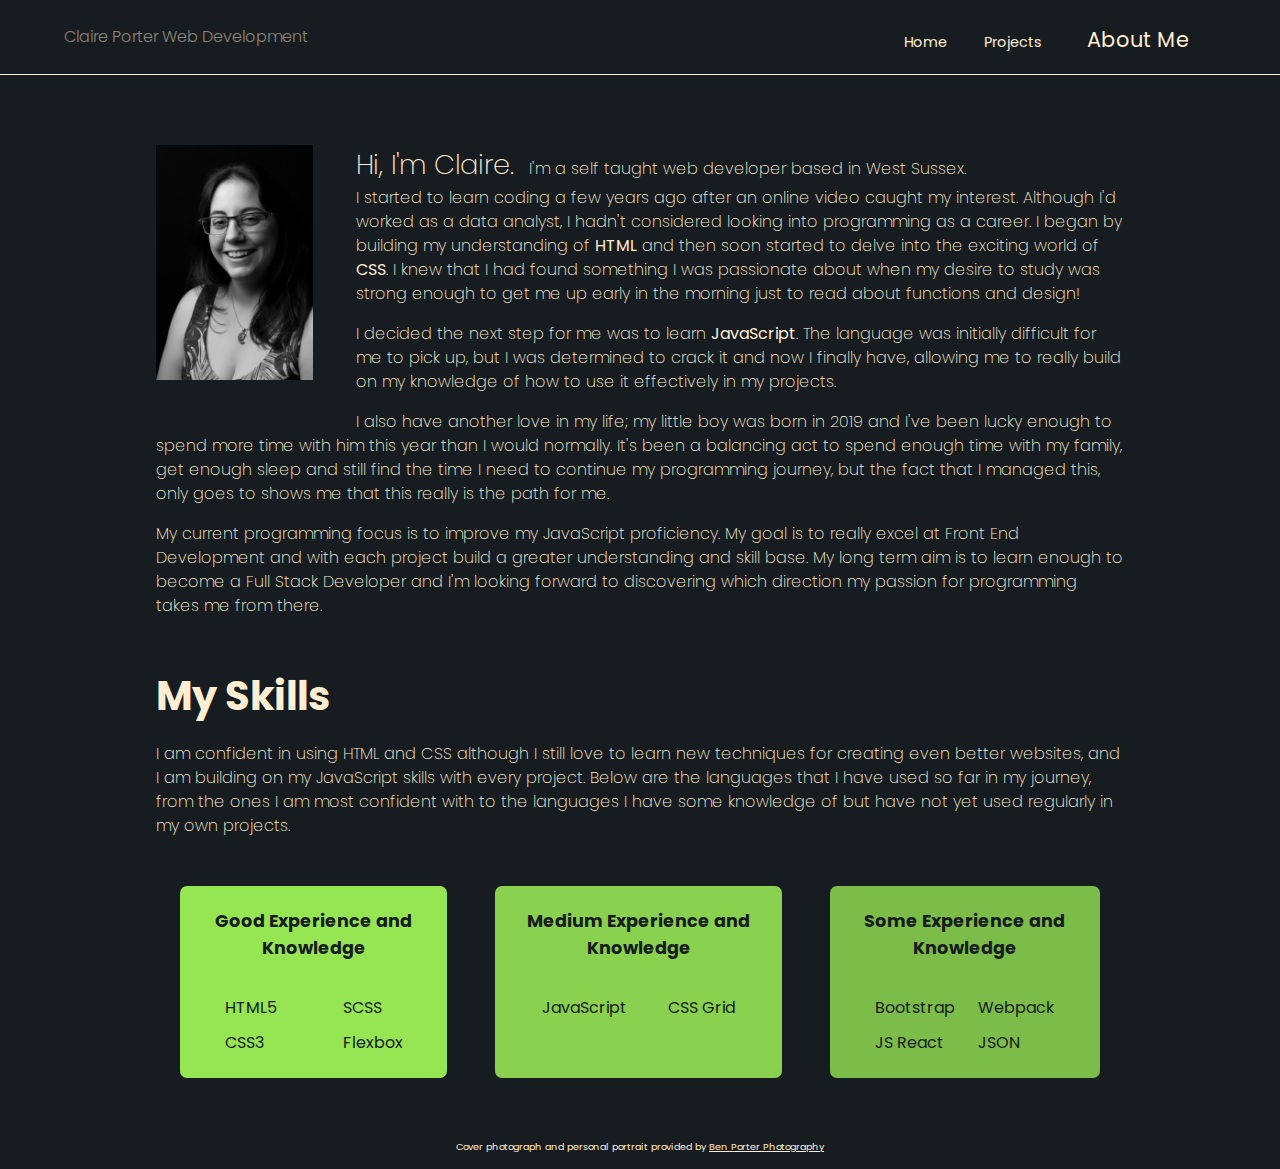
==== aboutme.html @ 0c7c625c "Added new files" ====
<!DOCTYPE HTML>

<html>
    <head>
        <meta charset="utf-8">
        <meta http-equiv="X-UA-Compatible" content="IE=edge">
        <meta name="viewport" content="width=device-width, initial-scale=1">
        <link href="https://fonts.googleapis.com/css2?family=Poppins:wght@200;400;600&display=swap" rel="stylesheet">
        <link rel="stylesheet" href="./css/normalize.css">
        <link rel="stylesheet" href="./css/custom-style.css">
        <title>Claire Porter Web Development About Me</title>
    </head>
    
    <body>

        <div class="navContainer">
            <header class="group navItems">
                
                    <div class="site-nav">
                        <div class="site-nav_small">
                            <div class="brandContainer">
                                <a class="brand" href="index.html">Claire Porter Web Development</a>
                            </div>
                            <button class="nav-toggle" aria-label="open navigation">
                                <span class="hamburger"></span>
                            </button>
                        </div>
                        <nav class="nav">
                            <ul class="nav-right">
                                <li class="nav-item"><a href="index.html">Home</a></li>
                                <li class="nav-item"><a href="projects.html">Projects</a></li>
                                <li class="nav-item active-nav"><a href="aboutme.html">About Me</a></li>
                            </ul>
                        </nav>
                    </div> 
                </div> 
            </header> 
        </div> 

  
        <div class="pageMain"> 

            <div class="aboutme">
                <img class="aboutme_img" src="./images/personalportrait2.jpg" alt="Claire Porter Portrait">
                <div>
                    <p  class="aboutme_text">
                        <span class="aboutme_text--large">Hi, I'm Claire.</span> &nbsp I'm a self taught web developer based in West Sussex.<br>
                        I started to learn coding a few years ago after an online video caught my interest. Although I'd worked as a data analyst, I hadn't considered looking into programming as a career. I began by building my understanding of <b>HTML</b> and then soon started to delve into the exciting world of <b>CSS</b>. I knew that I had found something I was passionate about when my desire to study was strong enough to get me up early in the morning just to read about functions and design!
                    </p>
                    
                    <p class="aboutme_text">
                        I decided the next step for me was to learn <b>JavaScript</b>. The language was initially difficult for me to pick up, but I was determined to crack it and now I finally have, allowing me to really build on my knowledge of how to use it effectively in my projects. 
                    </p>

                    <p class="aboutme_text">
                        I also have another love in my life; my little boy was born in 2019 and I've been lucky enough to spend more time with him this year than I would normally. It's been a balancing act to spend enough time with my family, get enough sleep and still find the time I need to continue my programming journey, but the fact that I managed this, only goes to shows me that this really is the path for me.
                    </p>
                    
                    <p class="aboutme_text">
                        My current programming focus is to improve my JavaScript proficiency. My goal is to really excel at Front End Development and with each project build a greater understanding and skill base. My long term aim is to learn enough to become a Full Stack Developer and I'm looking forward to discovering which direction my passion for programming takes me from there.
                    </p>
                </div>

            </div>
        
            <div class="skillArea">

                <h1 class="pageMain_subtitle">My Skills</h1>

                <p class="aboutme_text">I am confident in using HTML and CSS although I still love to learn new techniques for creating even better websites, and I am building on my JavaScript skills with every project. Below are the languages that I have used so far in my journey, from the ones I am most confident with to the languages I have some knowledge of but have not yet used regularly in my own projects.</p>
            
                <div class="skillSection">

                    <div class="skillSectionType skillSectionType_1">
                        <h4 class="skillType_text">Good Experience and Knowledge</h4>
                        <div class="skill_list">
                            <ul>
                                <li>HTML5</li>
                                <li>CSS3</li>
                            </ul>
                            <ul>
                                <li>SCSS</li>
                                <li>Flexbox</li>
                            </ul>
                        </div>
                    </div>

                    <div class="skillSectionType skillSectionType_2">
                        <h4 class="skillType_text">Medium Experience and Knowledge</h4>
                        <div class="skill_list">
                            <ul>
                                <li>JavaScript</li>
                            </ul>
                            <ul>
                                <li>CSS Grid</li>
                            </ul>
                        </div>
                    </div>

                    <div class="skillSectionType skillSectionType_3">
                        <h4 class="skillType_text">Some Experience and Knowledge</h4>
                        <div class="skill_list">
                            <ul>
                                <li>Bootstrap</li>
                                <li>JS React</li>
                            </ul>
                            <ul>
                                <li>Webpack</li>
                                <li>JSON</li>
                            </ul>
                        </div>
                    </div>
                </div>

            <footer class="footer group">
                <!-- <div>Icons made by <a href="https://www.flaticon.com/authors/freepik" title="Freepik">Freepik</a> from <a href="https://www.flaticon.com/" title="Flaticon">www.flaticon.com</a>
                </div> -->
                <div>
                    <ul class="footer-list">
                        <li class="refer">Cover photograph and personal portrait provided by <a href="https://benporterphoto.com/">Ben Porter Photography</a></li>
                    </ul>
                </div>

            </footer>

        </div> 
    
        <script src="./JS/app.js"></script>

    </body>

</html>
---- css/custom-style.css ----
body, html {
  background-color: #171c21;
  margin: 0;
  padding: 0;
  width: 100%;
  font-family: 'Poppins', sans-serif;
}

html {
  height: 100%;
}

body {
  min-height: 100%;
  display: -webkit-box;
  display: -ms-flexbox;
  display: flex;
  -webkit-box-orient: vertical;
  -webkit-box-direction: normal;
      -ms-flex-direction: column;
          flex-direction: column;
  line-height: 1.5;
}

*, *::before, *::after {
  -webkit-box-sizing: border-box;
          box-sizing: border-box;
}

img {
  width: 100%;
}

.noTopMargin {
  margin-top: 0;
}

.main-btn-design {
  background-color: #96e654;
  border: none;
  padding: .4em .6em;
  border-radius: 5px;
}

.main-btn-design:hover {
  background-color: rgba(150, 230, 84, 0.7);
}

.main-btn-design a {
  color: #171c21;
  font-weight: 600;
}

.aboutme_img {
  width: 200px;
  height: auto;
  float: left;
  padding: 0 1.5em 1.5em 0;
}

.intro-banner {
  background-image: url(./../images/mainimage_large.jpg);
  background-color: #ffeed2;
  background-size: cover;
  background-repeat: no-repeat;
  background-position: top center;
  border-radius: 5px;
  margin-top: 0px;
  height: auto;
  min-height: 600px;
  position: relative;
}

@media (min-width: 1200px) {
  .intro-banner {
    margin-bottom: 20px;
  }
}

@media (min-width: 3000px) {
  .intro-banner {
    min-height: 1400px;
  }
}

.intro-banner--textbox {
  background-color: rgba(0, 0, 0, 0.6);
  text-align: center;
  width: 100%;
  position: absolute;
  bottom: 0;
  height: 33%;
}

@media (min-width: 1200px) {
  .intro-banner--textbox {
    display: -webkit-box;
    display: -ms-flexbox;
    display: flex;
    -webkit-box-pack: center;
        -ms-flex-pack: center;
            justify-content: center;
    -webkit-box-align: center;
        -ms-flex-align: center;
            align-items: center;
    -webkit-box-orient: vertical;
    -webkit-box-direction: normal;
        -ms-flex-direction: column;
            flex-direction: column;
    left: 3em;
    top: 3em;
    bottom: auto;
    width: 24em;
    height: 24em;
    border-radius: 50%;
    padding: 60px;
  }
}

@media (min-width: 3000px) {
  .intro-banner--textbox {
    left: 9em;
    top: 10em;
    width: 40em;
    height: 40em;
  }
}

.intro-text {
  font-size: 1.4rem;
  font-weight: 400;
  line-height: 1.3;
  color: #ffeed2;
  overflow: none;
  width: 90%;
  max-width: 550px;
  margin: 0 auto;
  padding: 1.3em 0;
}

@media (min-width: 1200px) {
  .intro-text {
    padding: 3px 1px 13px 1px;
    text-align: center;
    margin: 0 auto .9em auto;
  }
}

@media (min-width: 3000px) {
  .intro-text {
    font-size: 2.5rem;
  }
}

.intro-banner--button {
  font-weight: 600;
  font-size: 1rem;
  margin: 0;
}

@media (min-width: 3000px) {
  .intro-banner--button a {
    font-size: 1.7rem;
  }
}

.card-area,
.project-area {
  width: 90%;
  height: auto;
  margin: 1.5em auto;
}

@media (min-width: 1200px) {
  .card-area,
  .project-area {
    margin: 50px auto;
  }
}

.flexcard {
  display: -webkit-box;
  display: -ms-flexbox;
  display: flex;
  -webkit-box-pack: center;
      -ms-flex-pack: center;
          justify-content: center;
  -webkit-box-orient: vertical;
  -webkit-box-direction: normal;
      -ms-flex-direction: column;
          flex-direction: column;
}

@media (min-width: 1200px) {
  .flexcard {
    -webkit-box-orient: horizontal;
    -webkit-box-direction: normal;
        -ms-flex-direction: row;
            flex-direction: row;
    -webkit-box-pack: space-evenly;
        -ms-flex-pack: space-evenly;
            justify-content: space-evenly;
  }
}

.card-container {
  margin: 0 auto;
  width: auto;
}

.card {
  -webkit-box-shadow: 4px 2px 8px 0 rgba(255, 238, 210, 0.2);
          box-shadow: 4px 2px 8px 0 rgba(255, 238, 210, 0.2);
  -webkit-transition: 0.3s;
  transition: 0.3s;
  max-width: 400px;
  height: auto;
  color: #171c21;
}

.card_skills {
  margin-bottom: 1.5em;
}

.card_project {
  margin: 2em 0;
}

@media (min-width: 1200px) {
  .card_project {
    margin: 0 2em;
  }
}

.card-image {
  margin: 0;
  padding: 0;
}

.card-image_github {
  display: -webkit-box;
  display: -ms-flexbox;
  display: flex;
  -webkit-box-align: center;
      -ms-flex-align: center;
          align-items: center;
  -webkit-box-pack: center;
      -ms-flex-pack: center;
          justify-content: center;
}

/* On mouse-over, increase card size */
.card:hover {
  -webkit-transform: scale(1.03, 1.03);
          transform: scale(1.03, 1.03);
}

/* Add some padding inside the card container */
.card-textbox {
  padding: .5em 1em .9em 15px;
  background-color: #FFF;
  min-height: 140px;
  position: relative;
}

.card-textbox--title {
  font-size: 1.3rem;
  margin: 5px 0;
}

.card-textbox--main {
  font-size: 1rem;
  margin: 5px;
}

.card-textbox--subtitle {
  font-size: .8rem;
}

.card-textbox--link {
  font-size: 1rem;
  font-weight: 300;
  margin: 5px;
  text-decoration: none;
  color: #96e654;
}

.card-textbox--button {
  border-radius: 10px;
  border-width: 1px;
  border-color: #a8a850;
  padding: .2em .5em;
  background-color: #96e654;
  font-weight: bold;
  font-size: 15px;
  margin: .7em auto .7em 0;
}

.card-textbox--link:hover {
  color: black;
}

.pageMain {
  color: #ffeed2;
  width: 85%;
  margin: 1.5em auto;
}

@media (min-width: 1200px) {
  .pageMain {
    height: 500px;
    padding: 30px 60px;
  }
}

.pageMain_header {
  padding-bottom: 40px;
  font-size: 3rem;
  font-weight: 200;
  text-align: center;
}

@media (min-width: 700px) {
  .pageMain_header {
    padding-bottom: 0;
    font-size: 4rem;
    text-align: center;
  }
}

.pageMain_subtitle {
  padding-bottom: 0;
  font-size: 2.5rem;
}

.aboutme {
  clear: left;
  margin-bottom: 3em;
}

.aboutme_img {
  padding: 0 2.7em 2em 0;
}

.aboutme_text {
  font-weight: 200;
}

.aboutme_text--large {
  font-size: 1.7rem;
}

.skillSection {
  margin: 3em auto;
  display: block;
}

@media (min-width: 700px) {
  .skillSection {
    display: -webkit-box;
    display: -ms-flexbox;
    display: flex;
    -webkit-box-pack: justify;
        -ms-flex-pack: justify;
            justify-content: space-between;
  }
}

.skillSection_group {
  display: -webkit-box;
  display: -ms-flexbox;
  display: flex;
  -webkit-box-pack: space-evenly;
      -ms-flex-pack: space-evenly;
          justify-content: space-evenly;
}

.skillArea {
  clear: both;
}

.skill_list {
  width: 80%;
  margin: .5em auto 0 auto;
  display: -webkit-box;
  display: -ms-flexbox;
  display: flex;
  -webkit-box-pack: justify;
      -ms-flex-pack: justify;
          justify-content: space-between;
}

@media (min-width: 700px) {
  .skill_list {
    display: inline-block;
  }
}

@media (min-width: 1200px) {
  .skill_list {
    display: -webkit-box;
    display: -ms-flexbox;
    display: flex;
    -webkit-box-pack: justify;
        -ms-flex-pack: justify;
            justify-content: space-between;
  }
}

.skill_list li {
  margin-left: .5em;
}

.skillSectionType {
  color: #171c21;
  padding: 1.4em;
  margin: 1.7em 0;
  border-radius: 7px;
}

@media (min-width: 700px) {
  .skillSectionType {
    width: 32%;
    text-align: center;
  }
}

@media (min-width: 1200px) {
  .skillSectionType {
    margin: 0 1.5em;
    width: auto;
    text-align: left;
  }
}

.skillSectionType ul {
  padding: 0;
  margin-bottom: 0;
}

.skillSectionType li {
  list-style-type: none;
  margin: 0.7em 0 0 0;
}

.skillSectionType_1 {
  background-color: #96e654;
}

.skillSectionType_2 {
  background-color: rgba(150, 230, 84, 0.9);
}

.skillSectionType_3 {
  background-color: rgba(150, 230, 84, 0.8);
}

.skillType_text {
  margin: 0 auto;
  font-size: 1.1rem;
  text-align: center;
}

.github-logo {
  width: 12em;
  padding: .5em;
}

.navContainer {
  padding: 15px 0;
  width: 100%;
  border-bottom: solid 0.1px #ffeed2;
  font-size: .8rem;
  height: auto;
}

.navItems {
  width: 90%;
  margin: 0 auto;
  position: relative;
  height: auto;
}

.site-nav {
  margin: 0px;
  height: auto;
}

@media (min-width: 1200px) {
  .site-nav {
    display: -webkit-box;
    display: -ms-flexbox;
    display: flex;
    -webkit-box-align: top;
        -ms-flex-align: top;
            align-items: top;
    -webkit-box-pack: justify;
        -ms-flex-pack: justify;
            justify-content: space-between;
  }
}

.site-nav_small {
  display: -webkit-box;
  display: -ms-flexbox;
  display: flex;
  margin: 0px;
  -webkit-box-align: center;
      -ms-flex-align: center;
          align-items: center;
  -webkit-box-pack: justify;
      -ms-flex-pack: justify;
          justify-content: space-between;
}

.site-nav ul {
  margin: 0;
  padding: .3em;
  width: 100%;
}

@media (min-width: 1200px) {
  .site-nav ul {
    width: auto;
    padding: .2em .1em;
  }
}

.nav {
  visibility: hidden;
  width: 100%;
  height: 0;
  text-align: center;
  font-size: .9rem;
}

@media (min-width: 1200px) {
  .nav {
    visibility: visible;
    width: auto;
  }
}

.nav-item {
  padding: 2em;
  border-radius: 1px;
  margin: auto 0;
}

.nav-item:hover {
  background-color: rgba(150, 230, 84, 0.8);
}

.nav-item:hover a {
  color: #171c21;
}

.site-nav li {
  list-style: none;
  padding: .7em;
  width: 100%;
  display: block;
}

@media (min-width: 1200px) {
  .site-nav li {
    display: inline-block;
    margin-right: 5px;
    width: auto;
    padding: .3em 1em;
  }
}

.nav-right {
  position: relative;
  width: 100%;
}

@media (min-width: 1200px) {
  .nav-right {
    width: auto;
  }
}

.nav li a {
  color: #ffeed2;
  text-decoration: none;
  padding: .2em 1em;
  border-bottom: none;
  width: 100%;
  display: block;
}

@media (min-width: 1200px) {
  .nav li a {
    width: auto;
    padding: 0;
  }
}

@media (min-width: 1200px) {
  .nav li a:hover {
    color: #171c21;
  }
}

.active-nav {
  font-size: 145%;
}

/* brand */
.brand {
  font-size: .8rem;
  color: rgba(255, 238, 210, 0.5);
  padding: 0;
  width: 100%;
  font-weight: 300;
  text-decoration: none;
  padding: 10px 0;
}

@media (min-width: 1200px) {
  .brand {
    font-size: 1rem;
  }
}

.brandContainer {
  display: -webkit-box;
  display: -ms-flexbox;
  display: flex;
}

.nav-toggle {
  cursor: pointer;
  border: 0;
  width: 3em;
  height: 3em;
  padding: 0;
  border-radius: 50%;
  background-color: #ffeed2;
  color: #171c21;
  -webkit-transition: opacity 250ms ease;
  transition: opacity 250ms ease;
  position: absolute;
  right: 0;
  z-index: 10;
}

@media (min-width: 1200px) {
  .nav-toggle {
    visibility: hidden;
  }
}

.nav-toggle:focus,
.nav-toggle:hover {
  opacity: .75;
}

.nav--visible {
  visibility: visible;
  height: auto;
  position: relative;
  display: block;
  width: 100%;
}

.hamburger {
  width: 50%;
  position: relative;
}

.hamburger,
.hamburger::before,
.hamburger::after {
  display: block;
  margin: 0 auto;
  height: 2px;
  background: #171c21;
}

.hamburger::before,
.hamburger::after {
  content: '';
  width: 100%;
}

.hamburger::before {
  -webkit-transform: translateY(-6px);
          transform: translateY(-6px);
}

.hamburger::after {
  -webkit-transform: translateY(3px);
          transform: translateY(3px);
}

h1 {
  margin: 0;
}

footer {
  background-color: #171c21;
  color: #ffeed2;
  width: 100%;
  margin-top: 3em;
  font-size: .6rem;
  text-align: center;
  padding: .5em;
}

footer a {
  color: #ffeed2;
}

.footer-list {
  padding: 0;
}

.refer {
  display: block;
}

.card_link {
  text-decoration: none;
  color: #171c21;
}

.project_mainArea {
  margin: 3em auto;
}

@media (min-width: 1200px) {
  .project_mainArea {
    display: -ms-grid;
    display: grid;
    -ms-grid-columns: 1fr 1fr;
        grid-template-columns: 1fr 1fr;
    row-gap: 5em;
  }
}

@media (min-width: 700px) {
  .project_mainArea--flex {
    display: -webkit-box;
    display: -ms-flexbox;
    display: flex;
    -webkit-box-pack: center;
        -ms-flex-pack: center;
            justify-content: center;
  }
}

.project_mainArea_btn {
  background-color: #96e654;
  border: none;
  padding: .3em 1em;
  border-radius: 5px;
  font-weight: 600;
  color: #171c21;
  text-decoration: none;
}

.project_mainArea .project_btn-absolute {
  position: absolute;
  left: 15px;
  bottom: 15px;
}

.project_mainArea_resource-link {
  font-size: 1.1rem;
  font-weight: 300;
  margin: 5px;
  text-decoration: none;
  color: #96e654;
}

.projectSection {
  margin-bottom: 3em;
}

@media (min-width: 700px) {
  .projectSection--main1 {
    width: 100%;
  }
}

@media (min-width: 700px) {
  .projectSection--main2 {
    margin-left: 5em;
    width: 100%;
  }
}

.project_text--header {
  margin: auto, 0, auto, 0;
}

.project_text--subtitle {
  font-size: .8rem;
  margin-bottom: 2.5em;
}

.project_text--subtitle a {
  color: #ffeed2;
}

.project_text--p {
  font-weight: 200;
}
/*# sourceMappingURL=custom-style.css.map */
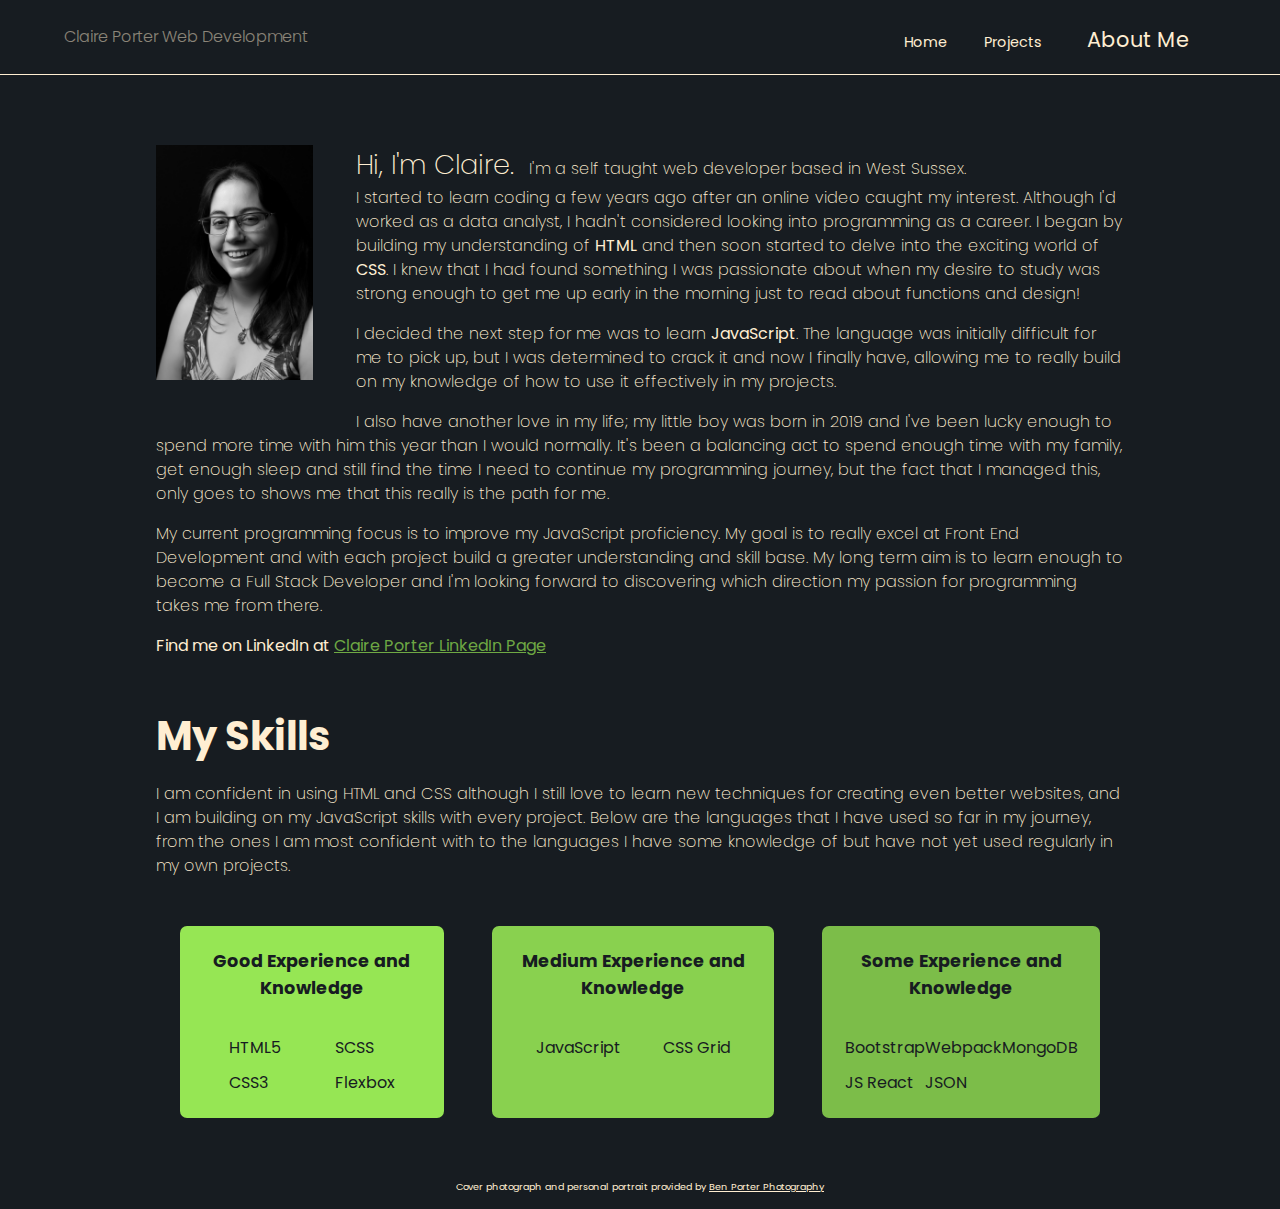
==== commit e3602738: "amended some layout and added linked in link" ====
--- a/aboutme.html
+++ b/aboutme.html
@@ -59,6 +59,8 @@
                     <p class="aboutme_text">
                         My current programming focus is to improve my JavaScript proficiency. My goal is to really excel at Front End Development and with each project build a greater understanding and skill base. My long term aim is to learn enough to become a Full Stack Developer and I'm looking forward to discovering which direction my passion for programming takes me from there.
                     </p>
+                    <p>Find me on LinkedIn at <a class="page-link--green" href="www.linkedin.com/in/claire-porter-8b9803201">Claire Porter LinkedIn Page</a>
+                    </p>
                 </div>
 
             </div>
@@ -100,13 +102,17 @@
                     <div class="skillSectionType skillSectionType_3">
                         <h4 class="skillType_text">Some Experience and Knowledge</h4>
                         <div class="skill_list">
-                            <ul>
+                            <ul class="skills_list--item-grp">
                                 <li>Bootstrap</li>
                                 <li>JS React</li>
                             </ul>
-                            <ul>
+                            <ul class="skills_list--item-grp">
                                 <li>Webpack</li>
                                 <li>JSON</li>
+                            </ul>
+                            <ul class="skills_list--item-grp">
+                                <li>MongoDB</li>
+                                
                             </ul>
                         </div>
                     </div>
--- a/css/custom-style.css
+++ b/css/custom-style.css
@@ -43,12 +43,16 @@
 }
 
 .main-btn-design:hover {
-  background-color: rgba(150, 230, 84, 0.7);
+  background-color: rgba(150, 230, 84, 0.85);
 }
 
 .main-btn-design a {
   color: #171c21;
   font-weight: 600;
+}
+
+.page-link--green {
+  color: rgba(150, 230, 84, 0.7);
 }
 
 .aboutme_img {
@@ -380,14 +384,12 @@
 }
 
 .skill_list {
-  width: 80%;
-  margin: .5em auto 0 auto;
   display: -webkit-box;
   display: -ms-flexbox;
   display: flex;
-  -webkit-box-pack: justify;
-      -ms-flex-pack: justify;
-          justify-content: space-between;
+  -ms-flex-pack: distribute;
+      justify-content: space-around;
+  margin: .5em auto 0 auto;
 }
 
 @media (min-width: 700px) {
@@ -401,10 +403,22 @@
     display: -webkit-box;
     display: -ms-flexbox;
     display: flex;
-    -webkit-box-pack: justify;
-        -ms-flex-pack: justify;
-            justify-content: space-between;
-  }
+  }
+}
+
+.skill_list--item-grp {
+  display: -webkit-box;
+  display: -ms-flexbox;
+  display: flex;
+  -webkit-box-orient: horizontal;
+  -webkit-box-direction: normal;
+      -ms-flex-direction: row;
+          flex-direction: row;
+  -webkit-box-pack: justify;
+      -ms-flex-pack: justify;
+          justify-content: space-between;
+  width: 80%;
+  background-color: red;
 }
 
 .skill_list li {
@@ -741,6 +755,16 @@
   }
 }
 
+@media (min-width: 1700px) {
+  .project_mainArea {
+    display: -ms-grid;
+    display: grid;
+    -ms-grid-columns: 1fr 1fr 1fr;
+        grid-template-columns: 1fr 1fr 1fr;
+    row-gap: 5em;
+  }
+}
+
 @media (min-width: 700px) {
   .project_mainArea--flex {
     display: -webkit-box;
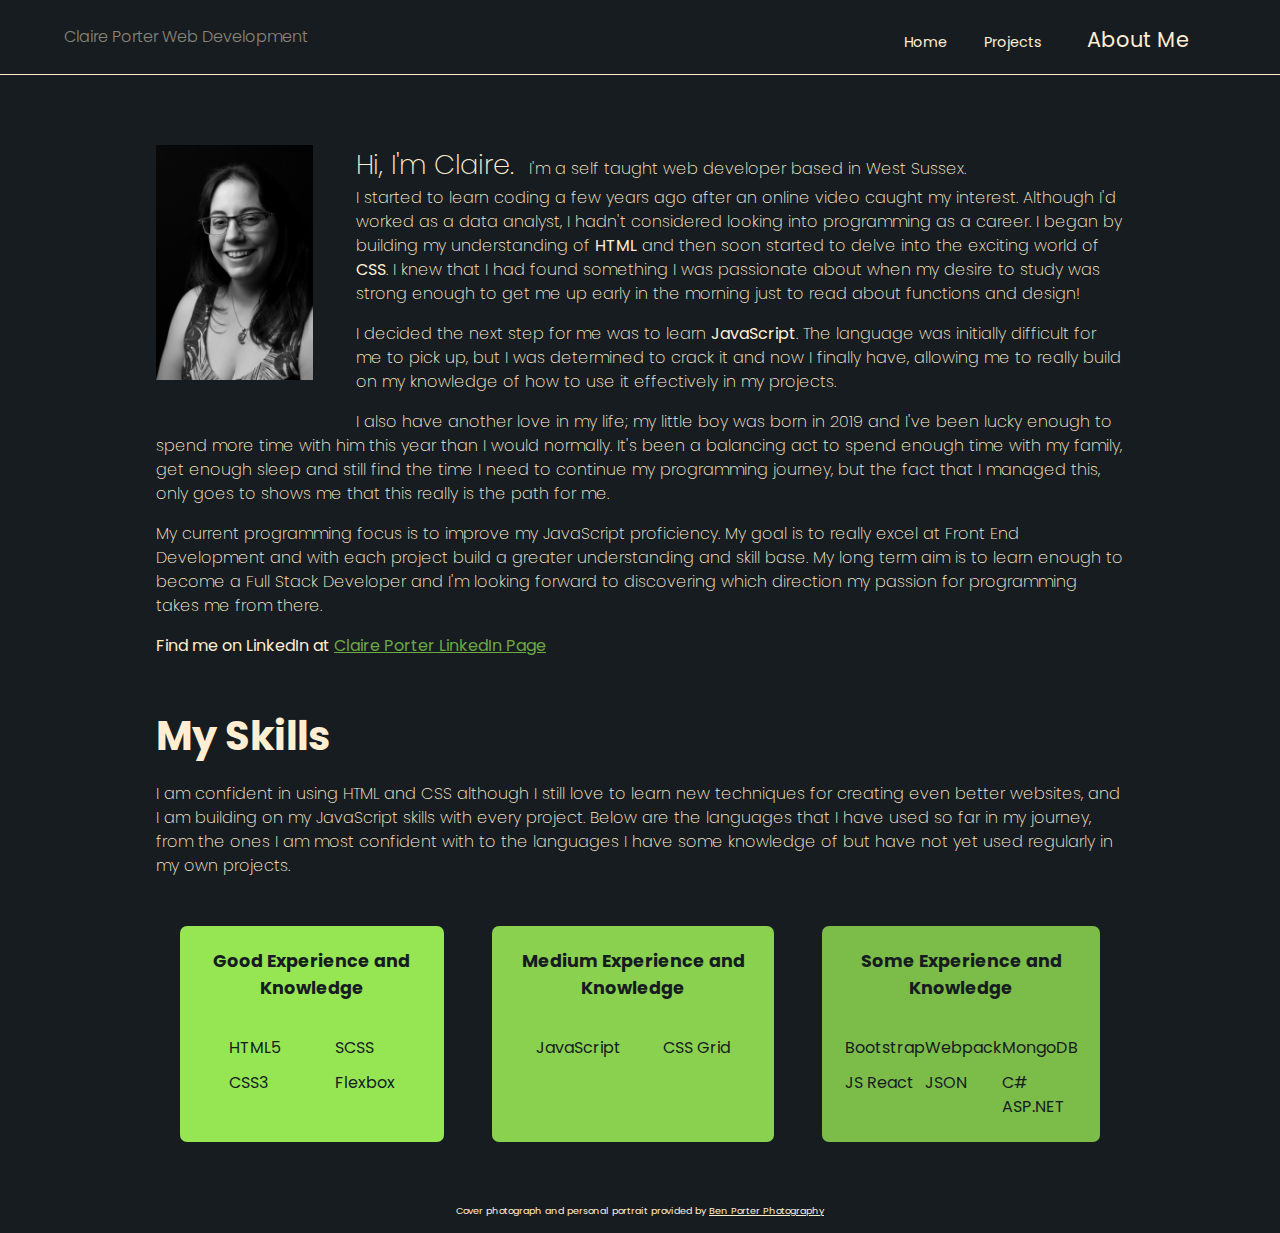
==== commit 4079aa35: "Update aboutme.html" ====
--- a/aboutme.html
+++ b/aboutme.html
@@ -59,7 +59,7 @@
                     <p class="aboutme_text">
                         My current programming focus is to improve my JavaScript proficiency. My goal is to really excel at Front End Development and with each project build a greater understanding and skill base. My long term aim is to learn enough to become a Full Stack Developer and I'm looking forward to discovering which direction my passion for programming takes me from there.
                     </p>
-                    <p>Find me on LinkedIn at <a class="page-link--green" href="www.linkedin.com/in/claire-porter-8b9803201">Claire Porter LinkedIn Page</a>
+                    <p>Find me on LinkedIn at <a class="page-link--green" href="https://linkedin.com/in/claire-porter-8b9803201">Claire Porter LinkedIn Page</a>
                     </p>
                 </div>
 
@@ -112,6 +112,7 @@
                             </ul>
                             <ul class="skills_list--item-grp">
                                 <li>MongoDB</li>
+                                <li>C# ASP.NET</li>
                                 
                             </ul>
                         </div>
